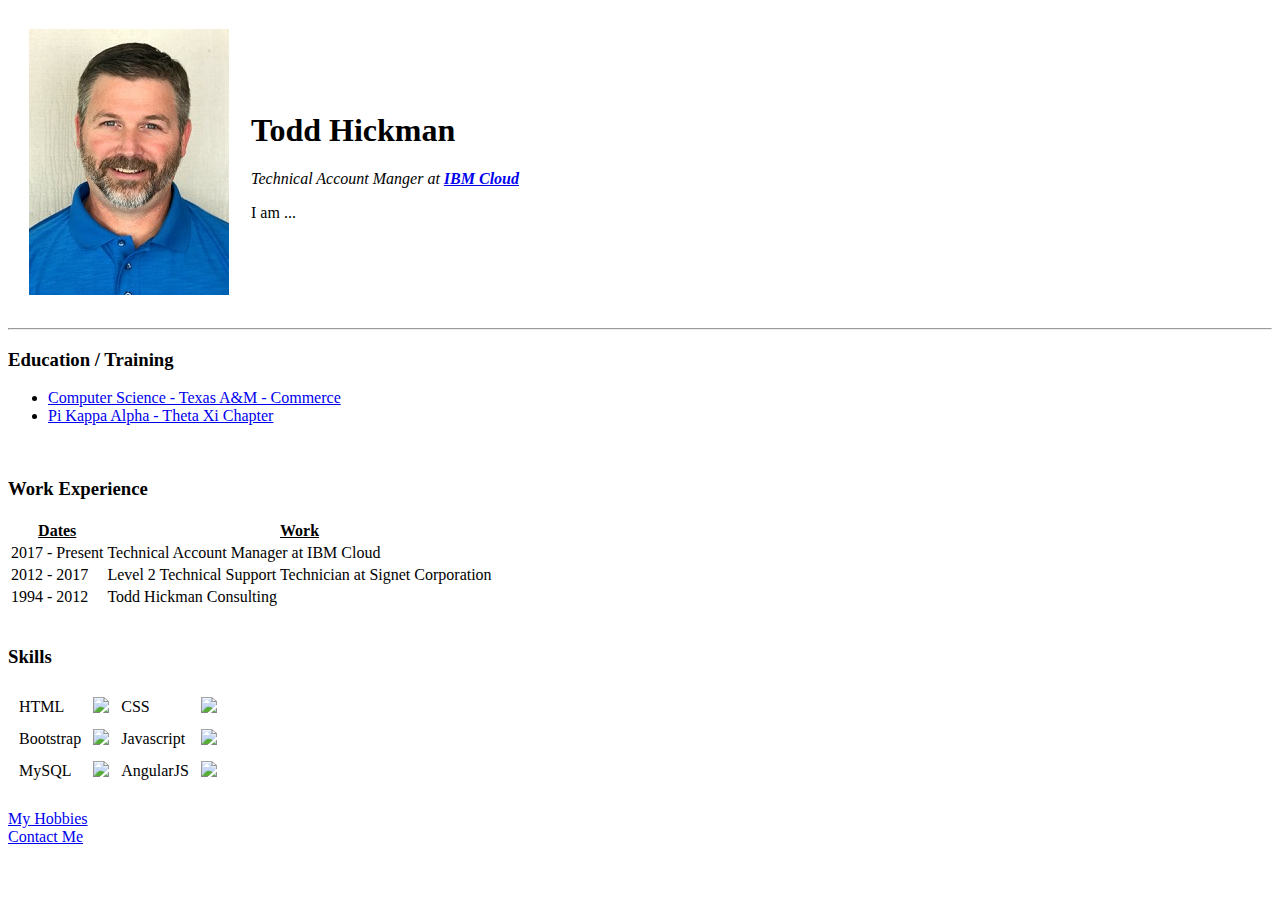
==== HTML - Personal Site/index.html @ e42a3f47 "first commit" ====
<!DOCTYPE html>
<html lang="en" dir="ltr">
  <head>
    <meta charset="utf-8">
    <title>Todd's Personal Site</title>
  </head>

  <body>
    <table cellspacing=20>
      <tr>
        <td><img src="images/Todd_profile_pic_200x266.jpg" alt="Todd Hickman profile picture"></td>
        <td>
          <h1>Todd Hickman</h1>
          <p><em>Technical Account Manger at <strong><a href="http://www.ibmcloud.com">IBM Cloud</a></strong></em></p>
          <p>I am ...</p>
        </td>
      </tr>
    </table>

    <hr>

  <h3>Education /  Training</h3>
  <ul>
    <li><a href="https://www.tamuc.edu/">Computer Science - Texas A&M - Commerce</a></li>
    <li><a href="http://thetaxi.pikes.org/">Pi Kappa Alpha - Theta Xi Chapter</a></li>
  </ul>

<br>

<h3>Work Experience</h3>
<table>
  <thead>
    <tr>
      <th><u>Dates</u></th>  <th><u>Work</u></th>
    </tr>
  </thead>

  <tbody>
    <tr>
      <td>2017 - Present</td>  <td>Technical Account Manager at IBM Cloud</td>
    </tr>
    <tr>
      <td>2012 - 2017</td>  <td>Level 2 Technical Support Technician at Signet Corporation</td>
    </tr>
    <tr>
      <td>1994 - 2012</td>  <td>Todd Hickman Consulting</td>
    </tr>
  </tbody>
</table>

<br>

<h3>Skills</h3>
<table cellspacing = 10>
  <tr>
    <td>HTML</td>  <td><img src = "images/4_stars.png"></td>
    <td>CSS</td>  <td><img src = "images/2_stars.png"></td>
  </tr>
  <tr>
    <td>Bootstrap</td>  <td><img src = "images/1_star.png"></td>
    <td>Javascript</td>  <td><img src = "images/3_stars.png"></td>
  </tr>
  <tr>
    <td>MySQL</td>  <td><img src = "images/4_stars.png"></td>
    <td>AngularJS</td>  <td><img src = "images/1_star.png"></td>
  </tr>
</table>

<br>

<a href="hobbies.html">My Hobbies</a> <br>
<a href="contacts.html">Contact Me</a> <br>

  </body>
</html>
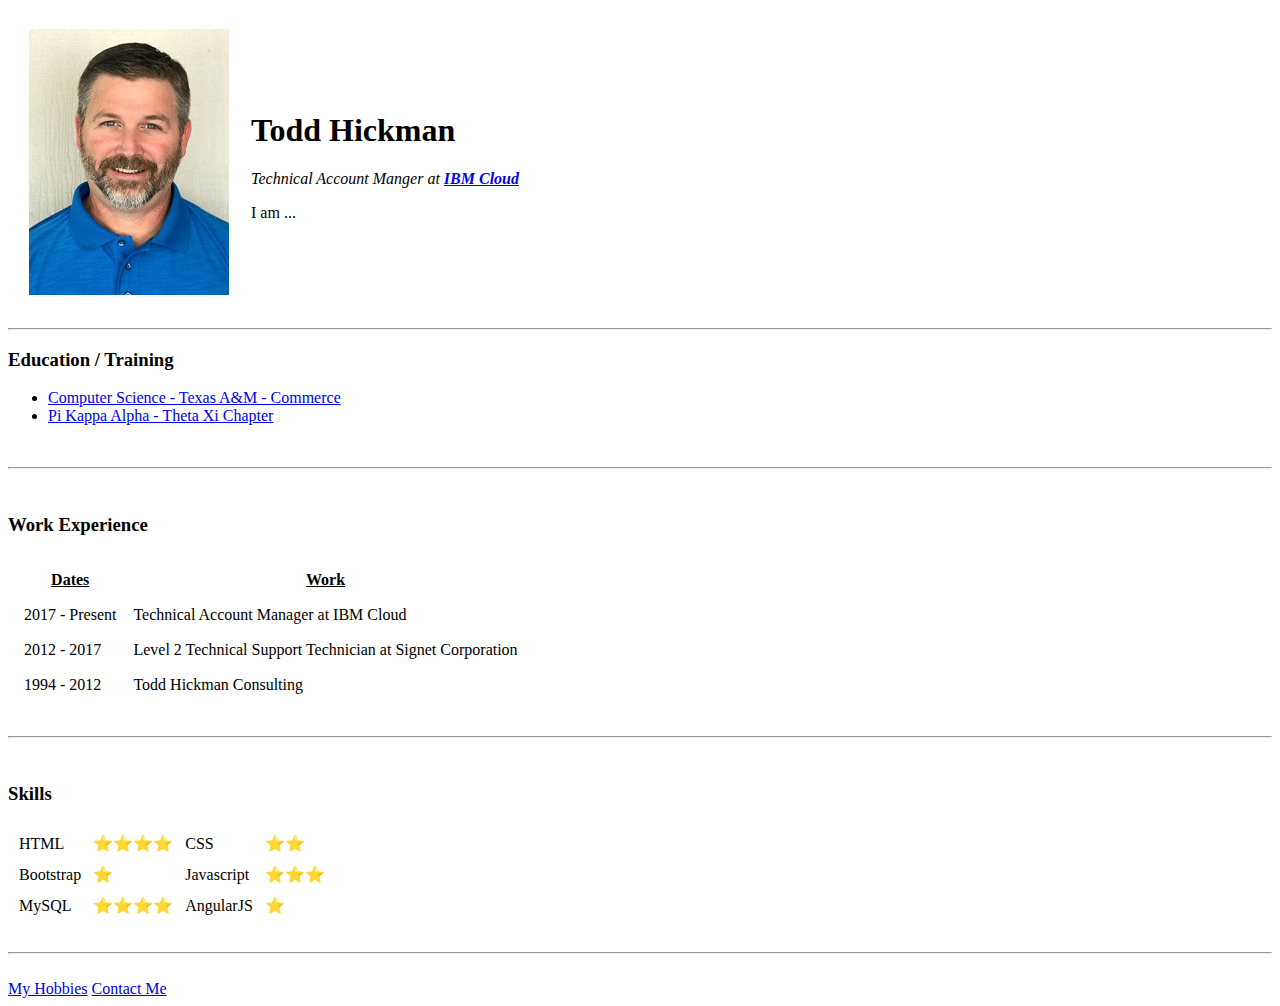
==== commit 5d93311c: "add forms to the project" ====
--- a/HTML - Personal Site/index.html
+++ b/HTML - Personal Site/index.html
@@ -24,11 +24,12 @@
     <li><a href="https://www.tamuc.edu/">Computer Science - Texas A&M - Commerce</a></li>
     <li><a href="http://thetaxi.pikes.org/">Pi Kappa Alpha - Theta Xi Chapter</a></li>
   </ul>
-
+<br>
+<hr>
 <br>
 
 <h3>Work Experience</h3>
-<table>
+<table cellspacing = 15>
   <thead>
     <tr>
       <th><u>Dates</u></th>  <th><u>Work</u></th>
@@ -47,28 +48,30 @@
     </tr>
   </tbody>
 </table>
-
+<br>
+<hr>
 <br>
 
 <h3>Skills</h3>
 <table cellspacing = 10>
   <tr>
-    <td>HTML</td>  <td><img src = "images/4_stars.png"></td>
-    <td>CSS</td>  <td><img src = "images/2_stars.png"></td>
+    <td>HTML</td>  <td>⭐⭐⭐⭐</td>
+    <td>CSS</td>  <td>⭐⭐</td>
   </tr>
   <tr>
-    <td>Bootstrap</td>  <td><img src = "images/1_star.png"></td>
-    <td>Javascript</td>  <td><img src = "images/3_stars.png"></td>
+    <td>Bootstrap</td>  <td>⭐</td>
+    <td>Javascript</td>  <td>⭐⭐⭐</td>
   </tr>
   <tr>
-    <td>MySQL</td>  <td><img src = "images/4_stars.png"></td>
-    <td>AngularJS</td>  <td><img src = "images/1_star.png"></td>
+    <td>MySQL</td>  <td>⭐⭐⭐⭐</td>
+    <td>AngularJS</td>  <td>⭐</td>
   </tr>
 </table>
-
+<br>
+<hr>
 <br>
 
-<a href="hobbies.html">My Hobbies</a> <br>
+<a href="hobbies.html">My Hobbies</a>
 <a href="contacts.html">Contact Me</a> <br>
 
   </body>
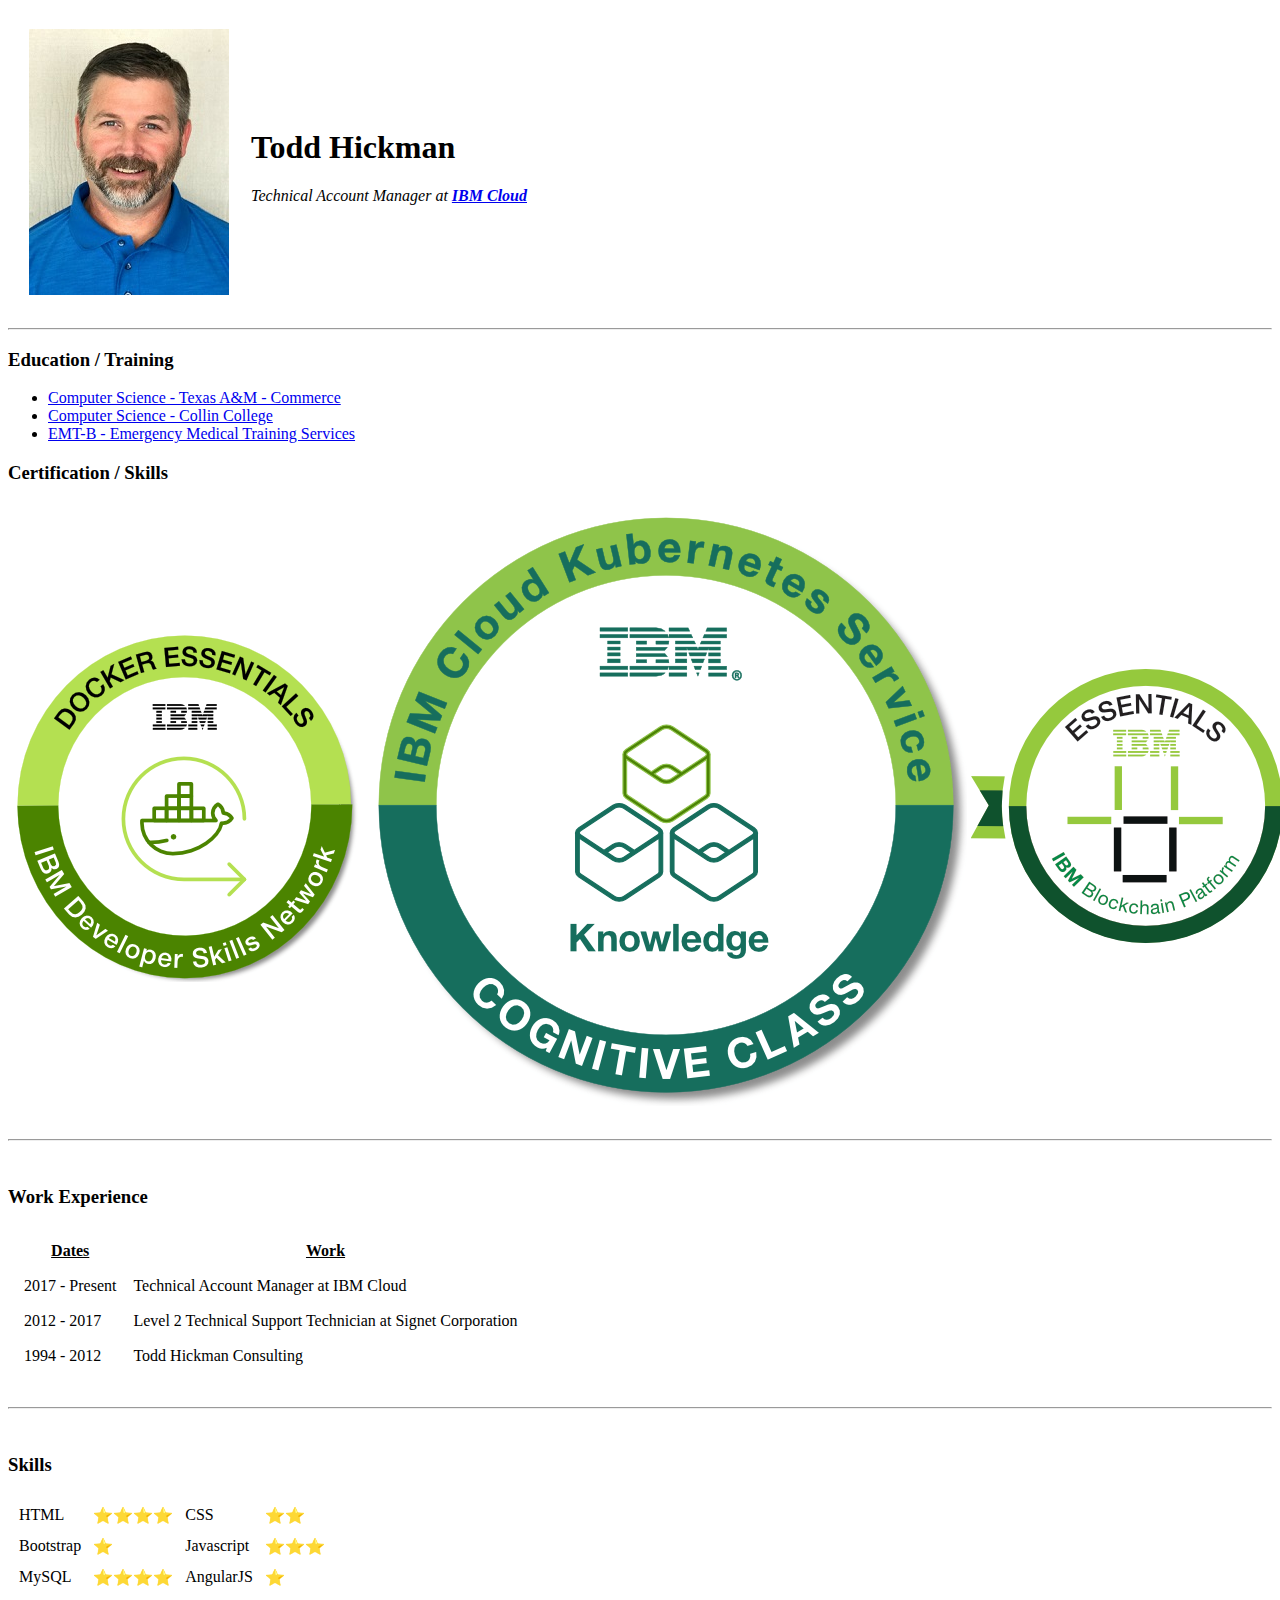
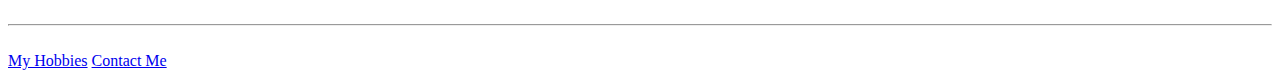
==== commit d5e2c10b: "Update index and contacts + add IBM badges" ====
--- a/HTML - Personal Site/index.html
+++ b/HTML - Personal Site/index.html
@@ -11,8 +11,8 @@
         <td><img src="images/Todd_profile_pic_200x266.jpg" alt="Todd Hickman profile picture"></td>
         <td>
           <h1>Todd Hickman</h1>
-          <p><em>Technical Account Manger at <strong><a href="http://www.ibmcloud.com">IBM Cloud</a></strong></em></p>
-          <p>I am ...</p>
+          <p><em>Technical Account Manager at <strong><a href="http://www.ibmcloud.com">IBM Cloud</a></strong></em></p>
+          <p></p>
         </td>
       </tr>
     </table>
@@ -22,8 +22,16 @@
   <h3>Education /  Training</h3>
   <ul>
     <li><a href="https://www.tamuc.edu/">Computer Science - Texas A&M - Commerce</a></li>
-    <li><a href="http://thetaxi.pikes.org/">Pi Kappa Alpha - Theta Xi Chapter</a></li>
+    <li><a href="https://www.collin.edu/">Computer Science - Collin College</a></li>
+    <li><a href="http://emts911.com/"</li>EMT-B - Emergency Medical Training Services</a>
   </ul>
+
+  <h3>Certification / Skills</h3>
+  <table>
+    <tr><td><img src = "images/Docker_Essentials.png" /></td><td><img src = "images/Cloud+Kubernetes+Service.png" /></td><td><img src="images/Blockchain+Essentials.png"></td>
+      
+    </tr>
+  </table>
 <br>
 <hr>
 <br>
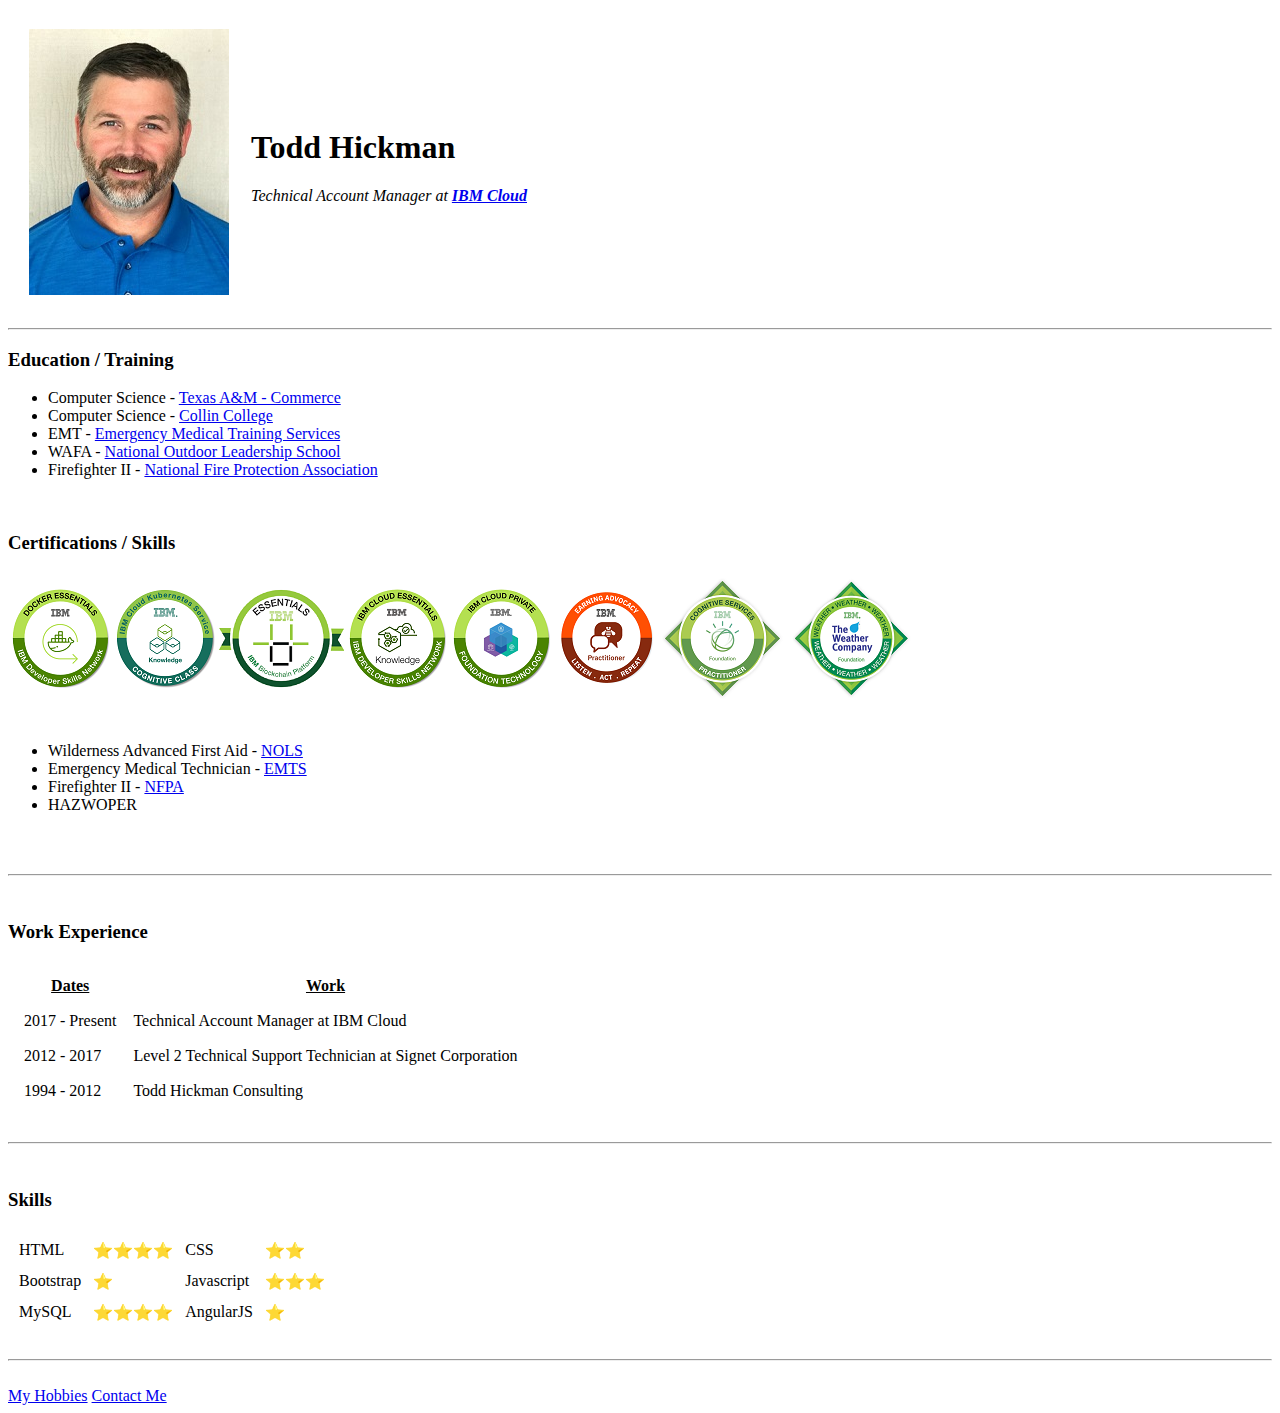
==== commit 29d8d916: "missed some changed files." ====
--- a/HTML - Personal Site/index.html
+++ b/HTML - Personal Site/index.html
@@ -21,17 +21,36 @@
 
   <h3>Education /  Training</h3>
   <ul>
-    <li><a href="https://www.tamuc.edu/">Computer Science - Texas A&M - Commerce</a></li>
-    <li><a href="https://www.collin.edu/">Computer Science - Collin College</a></li>
-    <li><a href="http://emts911.com/"</li>EMT-B - Emergency Medical Training Services</a>
+    <li>Computer Science - <a href="https://www.tamuc.edu/">Texas A&M - Commerce</a></li>
+    <li>Computer Science - <a href="https://www.collin.edu/">Collin College</a></li>
+    <li>EMT - <a href="http://emts911.com/">Emergency Medical Training Services</a></li>
+    <li>WAFA - <a href="https://www.nols.edu/">National Outdoor Leadership School</a></li>
+    <li>Firefighter II - <a href="https://www.nfpa.org/">National Fire Protection Association</a></li>
   </ul>
 
-  <h3>Certification / Skills</h3>
+<br>
+  <h3>Certifications / Skills</h3>
   <table>
-    <tr><td><img src = "images/Docker_Essentials.png" /></td><td><img src = "images/Cloud+Kubernetes+Service.png" /></td><td><img src="images/Blockchain+Essentials.png"></td>
-      
+    <tr>
+      <td><img src = "images/Docker_Essentials-100x100.png"></td>
+      <td><img src = "images/IBM_Cloud_Kubernetes_Service-100x100.png"></td>
+      <td><img src = "images/Blockchain_Essentials-125x125.png"></td>
+      <td><img src = "images/IBM_Cloud_Essentials-100x100.png"></td>
+      <td><img src = "images/IBM_Cloud_Private-100x100.png"></td>
+      <td><img src = "images/Earning_Advocacy_Practitioner-100x100.png"></td>
+      <td><img src = "images/Cogitive_Practitioner-125x125.png"></td>
+      <td><img src = "images/The_Weather_Company-125x125.png"></td>
     </tr>
   </table>
+  <br>
+  <ul>
+    <li>Wilderness Advanced First Aid - <a href="https://www.nols.edu/">NOLS</a></li>
+    <li>Emergency Medical Technician - <a href="https://www.emts911">EMTS</a></li>
+    <li>Firefighter II - <a href="https://www.nfpa.org/">NFPA</a></li>
+    <li>HAZWOPER</li>
+  </ul>
+  <br>
+
 <br>
 <hr>
 <br>
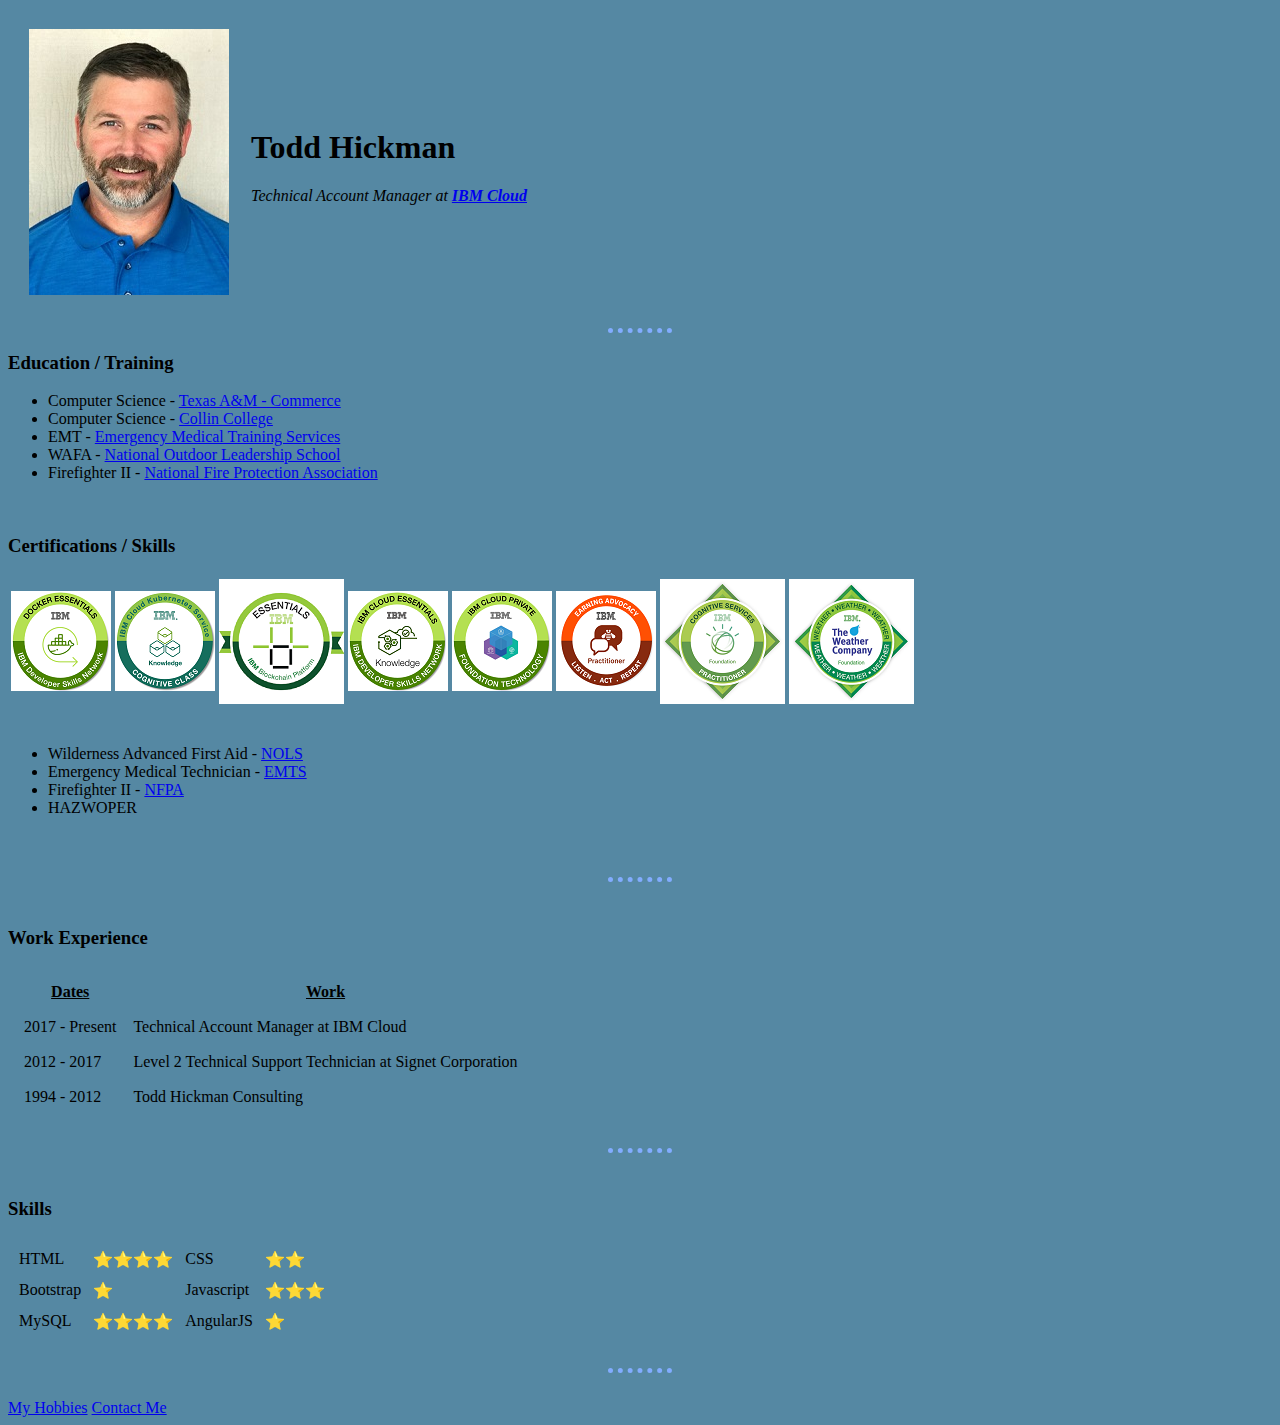
==== commit 259d1293: "more changes - background, hr changes" ====
--- a/HTML - Personal Site/index.html
+++ b/HTML - Personal Site/index.html
@@ -3,6 +3,18 @@
   <head>
     <meta charset="utf-8">
     <title>Todd's Personal Site</title>
+    <style>
+      body {
+        background-color: #5588a3;
+      }
+      hr {
+        border-style: none;
+        border-top-style: dotted;
+        border-color: #82acff;
+        border-width: 5px;
+        width: 5%;
+      }
+    </style>
   </head>
 
   <body>
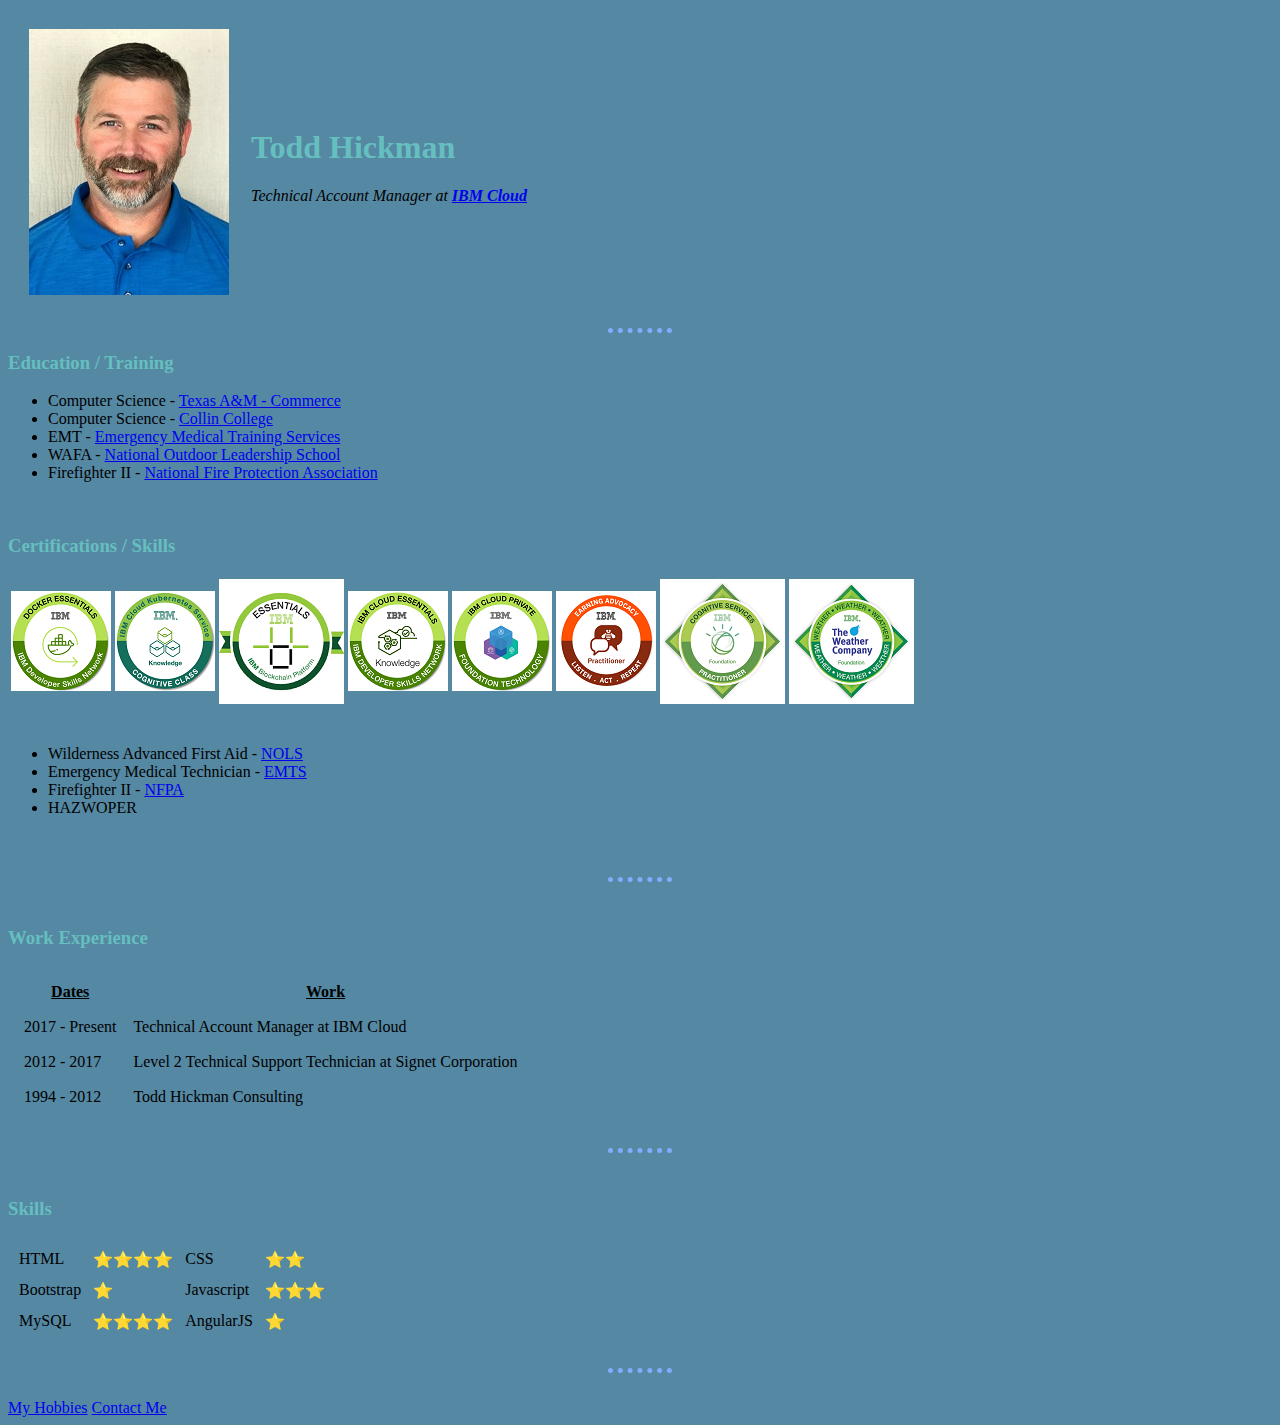
==== commit bce0dc47: "started My Site." ====
--- a/HTML - Personal Site/index.html
+++ b/HTML - Personal Site/index.html
@@ -3,18 +3,7 @@
   <head>
     <meta charset="utf-8">
     <title>Todd's Personal Site</title>
-    <style>
-      body {
-        background-color: #5588a3;
-      }
-      hr {
-        border-style: none;
-        border-top-style: dotted;
-        border-color: #82acff;
-        border-width: 5px;
-        width: 5%;
-      }
-    </style>
+    <link rel="stylesheet" href="css/styles.css">
   </head>
 
   <body>
--- a/HTML - Personal Site/css/styles.css
+++ b/HTML - Personal Site/css/styles.css
@@ -0,0 +1,16 @@
+  body {
+    background-color: #5588a3;
+  }
+  hr {
+    border-style: none;
+    border-top-style: dotted;
+    border-color: #82acff;
+    border-width: 5px;
+    width: 5%;
+  }
+  h1 {
+    color: #66BFBF;
+  }
+  h3 {
+    color: #66BFBF;
+  }
